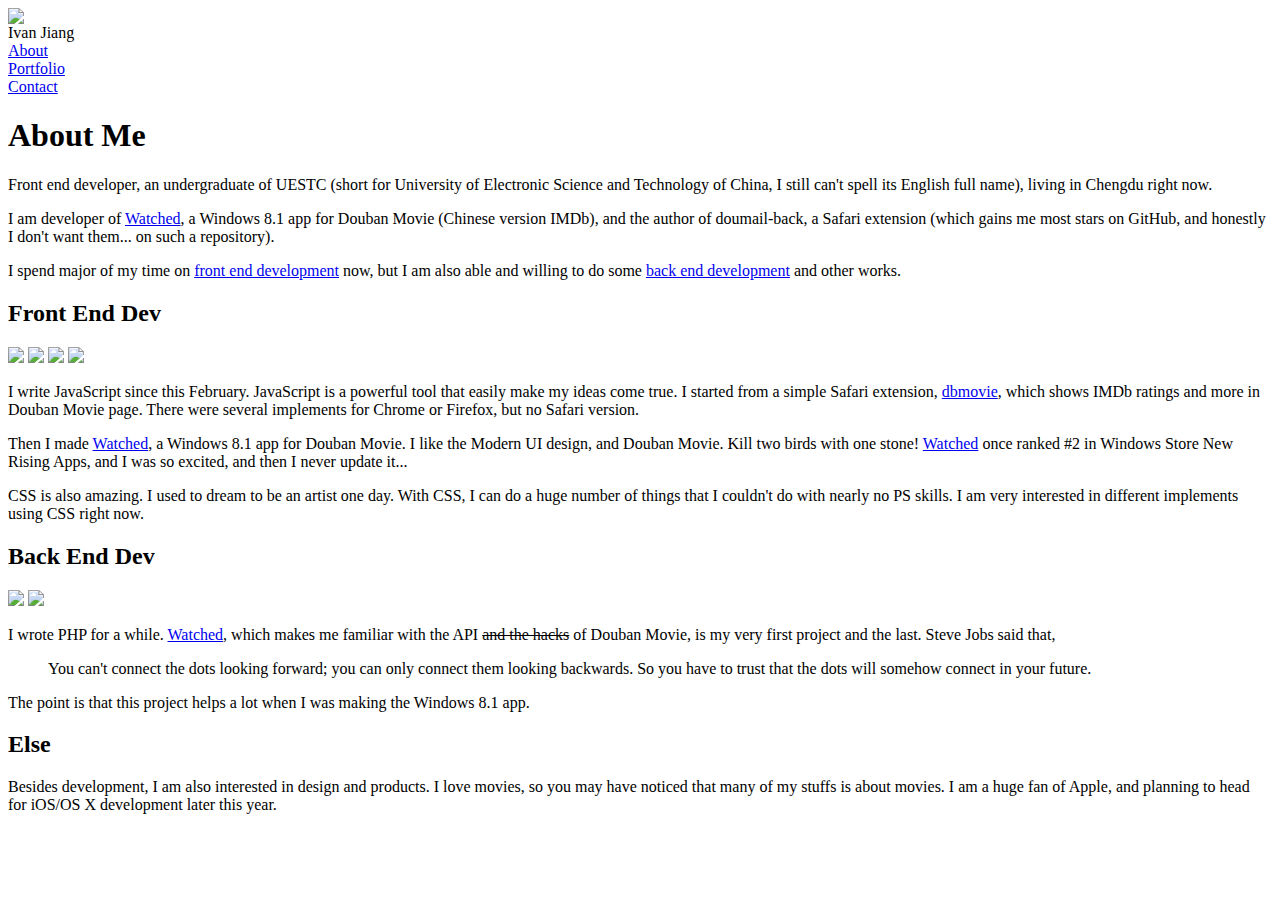
==== index.html @ e81a5da4 "暂时把之前的网站搬上来" ====
<html>
	<head>
		<meta charset="utf-8"/>
    	<meta name="viewport" content="width=device-width, initial-scale=1">
    	<meta name="Keywords" content="前端,前端开发者,Web Developer,姜希凡,iplus,iplus26,Ivan,看过,姜倔倔"/>
    	<link rel="icon" href="http://http://7xjjp0.com1.z0.glb.clouddn.com/me.png" />
   		<meta name="description" content="姜希凡的个人主页"/>
		<link rel="stylesheet" href="style/PaceSafari.css" type="text/css" />
		<link rel="stylesheet" href="style/ivan.css"  type="text/css"/>
		<link rel="stylesheet" href="style/index.css" type="text/css"/>
    	<link href='http://fonts.lug.ustc.edu.cn/css?family=Lato:300,400,900' rel='stylesheet' type='text/css'>
    	<title>Ivan Jiang · 姜希凡</title>
	</head>
	
	<body>
		<div id="pacesafari"></div>
		<div id="left-div">
			<div class="pic-of-me">
				<img src="http://7xjjp0.com1.z0.glb.clouddn.com/me.png" />
			</div>
			<div class="name">
				Ivan Jiang
			</div>
			<div class="link about">
				<a href="index.html">About</a>
			</div>
			<div class="link about">
				<a href="portfolio.html">Portfolio</a>
			</div>
			<div class="link contact">
				<a href="contact.html">Contact</a>
			</div>
		</div>
		
		<div id="right-div">
			<div class="content">
				<h1>About Me</h1></h1>
				<p>Front end developer, an undergraduate of UESTC (short for University of Electronic Science and Technology of China, I still can't spell its English full name), living in Chengdu right now. </p>
				<p>I am developer of <a target="_blank" href="http://apps.microsoft.com/windows/zh-cn/app/7eddcdbc-35a4-47ef-8ea7-fe7c37152d41">Watched</a>, a Windows 8.1 app for Douban Movie (Chinese version IMDb), 
					and the author of doumail-back, a Safari extension (which gains me most stars on GitHub, and honestly I don't want them... on such a repository).
				</p>
					
				<p>I spend major of my time on <a href="#front-end-dev">front end development</a> now,
					but I am also able and willing to do some <a href="#back-end-dev">back end development</a> and other works.
				</p>
				
				<h2 id="front-end-dev">Front End Dev</h2>
				<div class="logos">
					<img src="http://7xjjp0.com1.z0.glb.clouddn.com/html5-logo.png" />
					<img src="http://7xjjp0.com1.z0.glb.clouddn.com/css3-logo.png" />
					<img src="http://7xjjp0.com1.z0.glb.clouddn.com/js-logo.png" />
					<img src="http://7xjjp0.com1.z0.glb.clouddn.com/jquery-logo.png" />
				</div>
				<p>I write JavaScript since this February. JavaScript is a powerful tool that easily make my ideas come true. 
				   I started from a simple Safari extension, <a target="_blank" href="http://github.com/iplus26/dbmovie">dbmovie</a>, 
				   which shows IMDb ratings and more in Douban Movie page. There were several implements for Chrome or Firefox, but no Safari version.
				</p>
				<p>
					Then I made <a target="_blank" href="http://apps.microsoft.com/windows/zh-cn/app/7eddcdbc-35a4-47ef-8ea7-fe7c37152d41">Watched</a>, a Windows 8.1 app for Douban Movie.
					I like the Modern UI design, and Douban Movie. Kill two birds with one stone!
					<a target="_blank" href="http://apps.microsoft.com/windows/zh-cn/app/7eddcdbc-35a4-47ef-8ea7-fe7c37152d41">Watched</a>
					once ranked #2 in Windows Store New Rising Apps, and I was so excited, and then I never update it...
				</p>
				<p>
					CSS is also amazing. I used to dream to be an artist one day. 
					With CSS, I can do a huge number of things that I couldn't do with nearly no PS skills. 
					I am very interested in different implements using CSS right now. 
				</p>
			
				<h2 id="back-end-dev">Back End Dev</h2>
				<div class="logos">
					<img src="http://7xjjp0.com1.z0.glb.clouddn.com/php-logo.png" />
					<img src="http://7xjjp0.com1.z0.glb.clouddn.com/mysql-logo.png" />
				</div>
				<p>
					I wrote PHP for a while. <a href="http://watched.sinaapp.com/" target="_blank">Watched</a>,
				    which makes me familiar with the API <del>and the hacks</del> of Douban Movie, is my very first project and the last.
				    Steve Jobs said that, 
				</p>
				    <blockquote>
						You can't connect the dots looking forward; you can only connect them looking backwards. So you have to trust that the dots will somehow connect in your future.
					</blockquote>
			    <p>
					The point is that this project helps a lot when I was making the Windows 8.1 app.
				</p>
			
				<h2 id="else-skills">Else</h2>
				<p>Besides development, I am also interested in design and products. 
				   I love movies, so you may have noticed that many of my stuffs is about movies. 
				   I am a huge fan of Apple, and planning to head for iOS/OS X development later this year.   
				</p>
			</div>
		</div>
		<script type="text/javascript" src="js/PaceSafari.js"></script>
	</body>
</html>
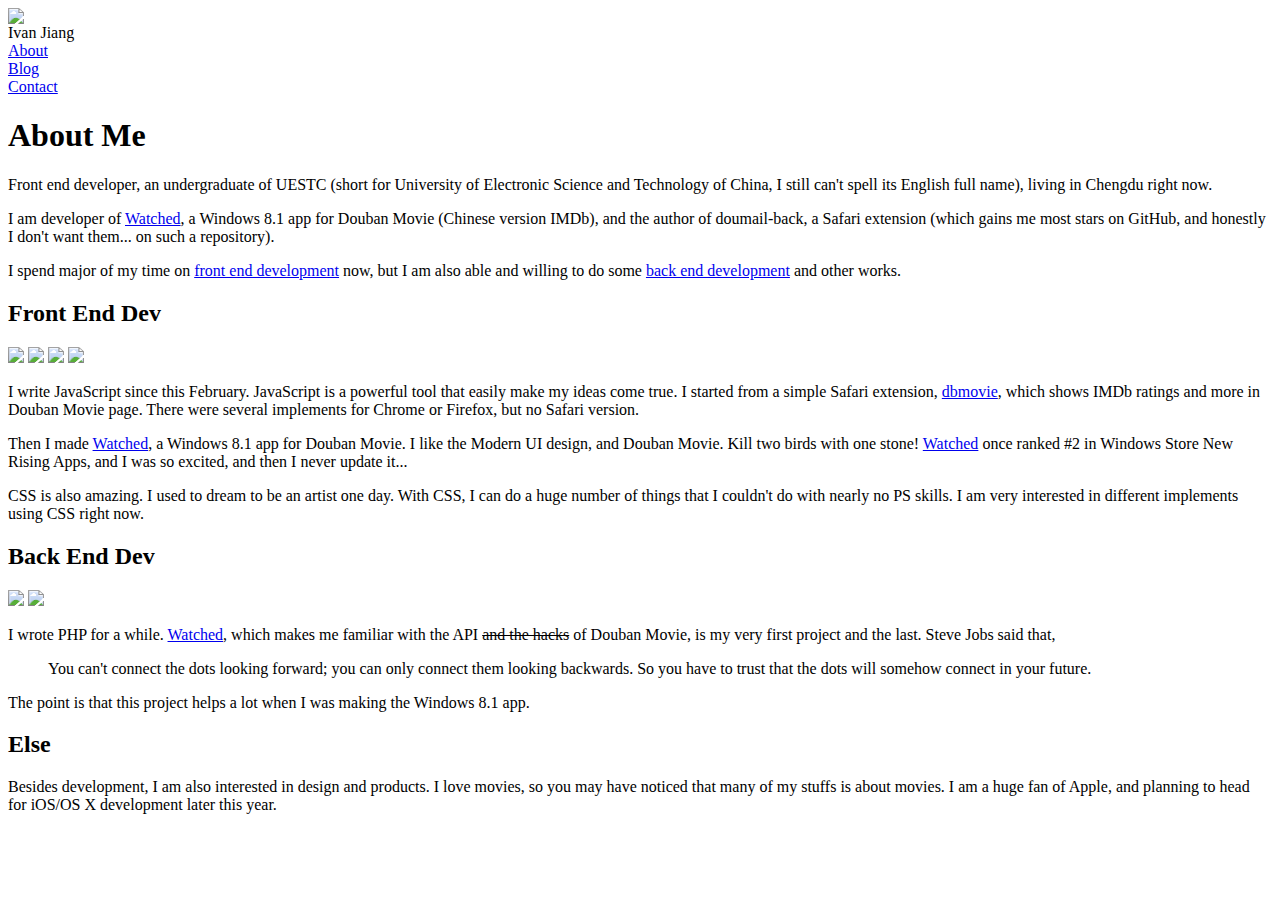
==== commit 24537ef1: "Add WOT verification." ====
--- a/index.html
+++ b/index.html
@@ -3,6 +3,7 @@
 		<meta charset="utf-8"/>
     	<meta name="viewport" content="width=device-width, initial-scale=1">
     	<meta name="Keywords" content="前端,前端开发者,Web Developer,姜希凡,iplus,iplus26,Ivan,看过,姜倔倔"/>
+    	<meta name="wot-verification" content="7f438211486d709936f1"/>
     	<link rel="icon" href="http://http://7xjjp0.com1.z0.glb.clouddn.com/me.png" />
    		<meta name="description" content="姜希凡的个人主页"/>
 		<link rel="stylesheet" href="style/PaceSafari.css" type="text/css" />
@@ -25,7 +26,7 @@
 				<a href="index.html">About</a>
 			</div>
 			<div class="link about">
-				<a href="portfolio.html">Portfolio</a>
+				<a href="blog">Blog</a>
 			</div>
 			<div class="link contact">
 				<a href="contact.html">Contact</a>
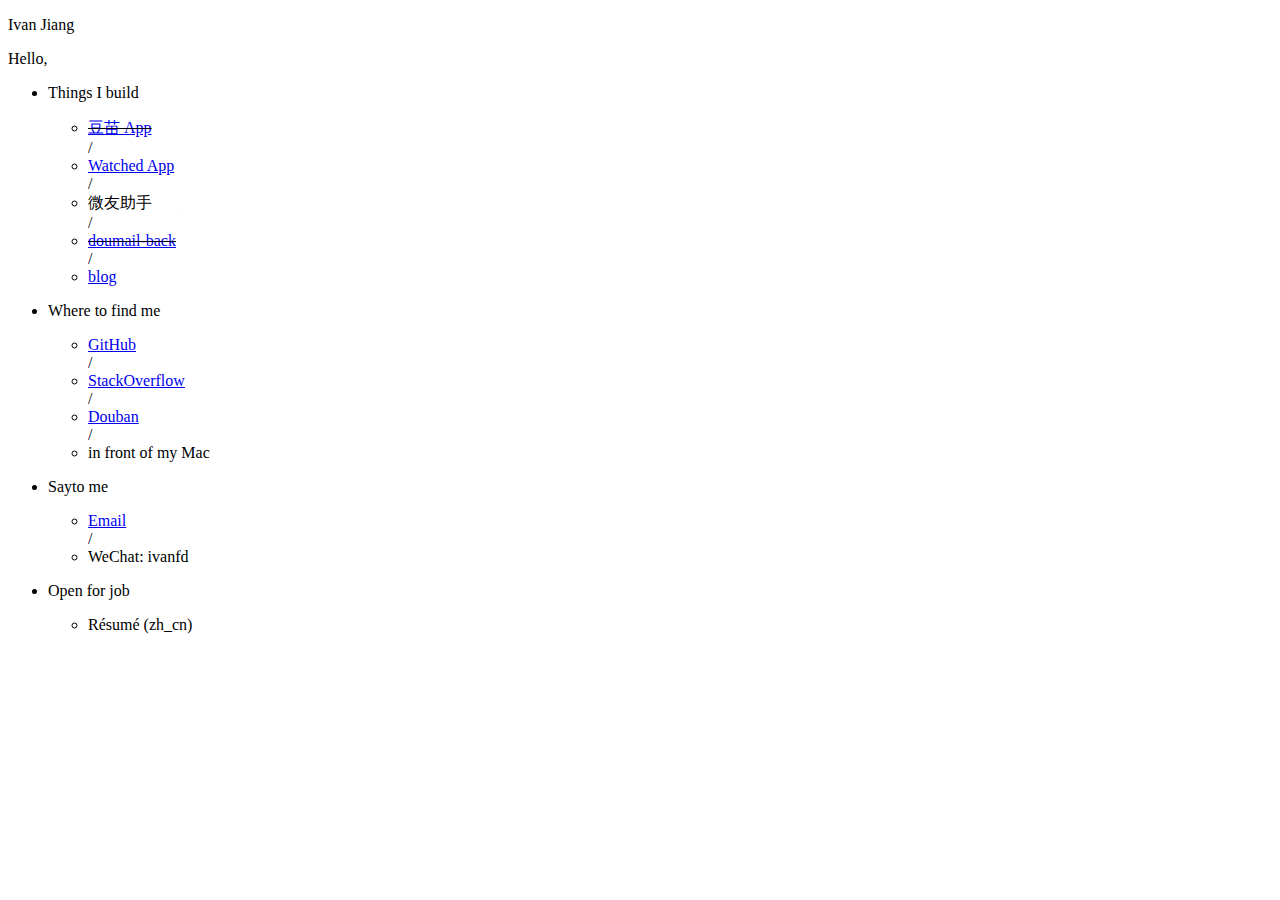
==== commit 2e3d13ce: "[Init] New Version" ====
--- a/index.html
+++ b/index.html
@@ -1,97 +1,175 @@
+<!DOCTYPE html>
 <html>
-	<head>
-		<meta charset="utf-8"/>
-    	<meta name="viewport" content="width=device-width, initial-scale=1">
-    	<meta name="Keywords" content="前端,前端开发者,Web Developer,姜希凡,iplus,iplus26,Ivan,看过,姜倔倔"/>
-    	<meta name="wot-verification" content="7f438211486d709936f1"/>
-    	<link rel="icon" href="http://http://7xjjp0.com1.z0.glb.clouddn.com/me.png" />
-   		<meta name="description" content="姜希凡的个人主页"/>
-		<link rel="stylesheet" href="style/PaceSafari.css" type="text/css" />
-		<link rel="stylesheet" href="style/ivan.css"  type="text/css"/>
-		<link rel="stylesheet" href="style/index.css" type="text/css"/>
-    	<link href='http://fonts.lug.ustc.edu.cn/css?family=Lato:300,400,900' rel='stylesheet' type='text/css'>
-    	<title>Ivan Jiang · 姜希凡</title>
-	</head>
-	
-	<body>
-		<div id="pacesafari"></div>
-		<div id="left-div">
-			<div class="pic-of-me">
-				<img src="http://7xjjp0.com1.z0.glb.clouddn.com/me.png" />
-			</div>
-			<div class="name">
-				Ivan Jiang
-			</div>
-			<div class="link about">
-				<a href="index.html">About</a>
-			</div>
-			<div class="link about">
-				<a href="blog">Blog</a>
-			</div>
-			<div class="link contact">
-				<a href="contact.html">Contact</a>
-			</div>
+<head>
+	<meta charset="utf-8" />
+	<meta name="viewport" content="width=device-width, initial-scale=1">
+	<link rel="icon" href="http://http://7xjjp0.com1.z0.glb.clouddn.com/me.png" />
+   	<meta name="description" content="姜希凡的个人主页"/>
+    <meta name="Keywords" content="前端,前端开发者,Web Developer,姜希凡,iplus,iplus26,Ivan,看过,姜倔倔"/>
+	<title>Ivan Jiang (姜希凡)</title>
+	<link rel="stylesheet" type="text/css" href="styles/main.css" />
+</head>
+<body>
+
+<div id="overall-wrapper">
+
+	<div id="header">
+		<div id="avatar-wrapper">
+			<!-- my avatar here. -->
 		</div>
+
+		<div id="name-wrapper">
+			<p class="name-label">Ivan Jiang</p>
+		</div>
+	</div>
+
+	<div id="content">
+		<div class="links">
+
+			<p id="changable"></p>
+
+			<ul class="blocks">
+				<li>
+					<div class="block">
+						<p class="title">Things I build</p>
+						<ul>
+							<li class="ios"><del><a href="https://github.com/iplus26/react-native-watched">豆苗 App</a></del></li> / 
+							<li class="win"><a href="https://github.com/iplus26/Watched">Watched App</a></li> /
+							<li class="wechat">微友助手</li> /
+							<li class="browser"><del><a href="https://github.com/iplus26/doumail-back">doumail-back</a></del></li> /
+							<li><a href="/blog">blog</a></li>
+						</ul>
+					</div>
+				</li>
+				<li>
+					<div class="block">
+						<p class="title">Where to find me</p>
+						<ul>
+							<li><a href="https://github.com/iplus26">GitHub</a></li> /
+							<li><a href="http://stackoverflow.com/users/4158282/iplus26">StackOverflow</a></li> /
+							<li><a href="http://www.douban.com/people/iplus26/">Douban</a></li> /
+							<li>in front of my <span class="mac">Mac</span></li>
+						</ul>
+					</div>
+				</li>
+				<li>
+					<div class="block">
+						<p class="title"><span class="smile">Say</span>to me</p>
+						<ul>
+							<li><a href="mailto:me@ivanjiang.com">Email</a></li> /
+							<li class="wechat">WeChat: ivanfd</li>
+						</ul>
+					</div>
+				</li>
+				<li>
+					<div class="block">
+					<p class="title">Open for job</p>
+					<ul>
+						<li class="pdf"><a>Résumé (zh_cn)</a></li>
+					</ul>
+					</div>
+				</li>
+			</ul>
+			
+		</div>
+	</div>
+
+	</div>
+
+	<footer>
 		
-		<div id="right-div">
-			<div class="content">
-				<h1>About Me</h1></h1>
-				<p>Front end developer, an undergraduate of UESTC (short for University of Electronic Science and Technology of China, I still can't spell its English full name), living in Chengdu right now. </p>
-				<p>I am developer of <a target="_blank" href="http://apps.microsoft.com/windows/zh-cn/app/7eddcdbc-35a4-47ef-8ea7-fe7c37152d41">Watched</a>, a Windows 8.1 app for Douban Movie (Chinese version IMDb), 
-					and the author of doumail-back, a Safari extension (which gains me most stars on GitHub, and honestly I don't want them... on such a repository).
-				</p>
-					
-				<p>I spend major of my time on <a href="#front-end-dev">front end development</a> now,
-					but I am also able and willing to do some <a href="#back-end-dev">back end development</a> and other works.
-				</p>
-				
-				<h2 id="front-end-dev">Front End Dev</h2>
-				<div class="logos">
-					<img src="http://7xjjp0.com1.z0.glb.clouddn.com/html5-logo.png" />
-					<img src="http://7xjjp0.com1.z0.glb.clouddn.com/css3-logo.png" />
-					<img src="http://7xjjp0.com1.z0.glb.clouddn.com/js-logo.png" />
-					<img src="http://7xjjp0.com1.z0.glb.clouddn.com/jquery-logo.png" />
-				</div>
-				<p>I write JavaScript since this February. JavaScript is a powerful tool that easily make my ideas come true. 
-				   I started from a simple Safari extension, <a target="_blank" href="http://github.com/iplus26/dbmovie">dbmovie</a>, 
-				   which shows IMDb ratings and more in Douban Movie page. There were several implements for Chrome or Firefox, but no Safari version.
-				</p>
-				<p>
-					Then I made <a target="_blank" href="http://apps.microsoft.com/windows/zh-cn/app/7eddcdbc-35a4-47ef-8ea7-fe7c37152d41">Watched</a>, a Windows 8.1 app for Douban Movie.
-					I like the Modern UI design, and Douban Movie. Kill two birds with one stone!
-					<a target="_blank" href="http://apps.microsoft.com/windows/zh-cn/app/7eddcdbc-35a4-47ef-8ea7-fe7c37152d41">Watched</a>
-					once ranked #2 in Windows Store New Rising Apps, and I was so excited, and then I never update it...
-				</p>
-				<p>
-					CSS is also amazing. I used to dream to be an artist one day. 
-					With CSS, I can do a huge number of things that I couldn't do with nearly no PS skills. 
-					I am very interested in different implements using CSS right now. 
-				</p>
+	</footer>
+
+	<script type="text/javascript">
+		'use strict';
+
+		function changeText() {
+			var changable = document.querySelector('#changable');
+
+			var hello = 'Hello, I\'m a Web FE developer. ';
+			var desc  = 'I write HTML, CSS and JavaScript. ';
 			
-				<h2 id="back-end-dev">Back End Dev</h2>
-				<div class="logos">
-					<img src="http://7xjjp0.com1.z0.glb.clouddn.com/php-logo.png" />
-					<img src="http://7xjjp0.com1.z0.glb.clouddn.com/mysql-logo.png" />
-				</div>
-				<p>
-					I wrote PHP for a while. <a href="http://watched.sinaapp.com/" target="_blank">Watched</a>,
-				    which makes me familiar with the API <del>and the hacks</del> of Douban Movie, is my very first project and the last.
-				    Steve Jobs said that, 
-				</p>
-				    <blockquote>
-						You can't connect the dots looking forward; you can only connect them looking backwards. So you have to trust that the dots will somehow connect in your future.
-					</blockquote>
-			    <p>
-					The point is that this project helps a lot when I was making the Windows 8.1 app.
-				</p>
-			
-				<h2 id="else-skills">Else</h2>
-				<p>Besides development, I am also interested in design and products. 
-				   I love movies, so you may have noticed that many of my stuffs is about movies. 
-				   I am a huge fan of Apple, and planning to head for iOS/OS X development later this year.   
-				</p>
-			</div>
-		</div>
-		<script type="text/javascript" src="js/PaceSafari.js"></script>
-	</body>
+			var step1Interval, step2Interval, step3Interval, step4Interval;
+
+			var i = 0;
+
+			var step1 = function step1() {
+				// hello, i'm a web fe dev
+				if (i < hello.length) {
+					changable.textContent += hello[i++];
+				} else {
+					i = 0;
+					clearInterval(step1Interval);
+				}
+			};
+
+			var step2 = function step2() {
+				// clear step1
+				if (i < hello.length) {
+					++i;
+					changable.textContent = changable.textContent.slice(0, -1); // remove the last word of the string
+				} else {
+					i = 0;
+					clearInterval(step2Interval);
+				}
+			};
+
+			var step3 = function step3() {
+				// i write html, css, javascript
+				if (i < desc.length) {
+					changable.textContent += desc[i++];
+				} else {
+					i = 0;
+					clearInterval(step3Interval);
+				}
+			};
+
+			var step4 = function step4() {
+				// clear step3
+				if (i < desc.length) {
+					++i;
+					changable.textContent = changable.textContent.slice(0, -1); // remove the last word of the string
+				} else {
+					i = 0;
+					clearInterval(step4Interval);
+				}
+			};
+
+			var animation = function animation() {
+
+				console.log('animation starts! ');
+
+				// print `hello` str
+				// takes 3000 ms
+				step1Interval = setInterval(step1, 3000 / hello.length);
+
+				// pause 1000 ms 
+				setTimeout(function initStep2Interval() {
+					// clear `hello` str
+					// takes 2400 ms 
+					step2Interval = setInterval(step2, 2000 / hello.length);
+				}, 4000);
+
+				// pause 1000 ms 
+				setTimeout(function initStep3Interval() {
+					// print `i write` str
+					// takes 3000 ms 
+					step3Interval = setInterval(step3, 3000 / desc.length);
+				}, 7000);
+
+				// pause 1000 ms 
+				setTimeout(function initStep4Interval() {
+					// clear `i write` str
+					// takes 2000 ms 
+					step4Interval = setInterval(step4, 2000 / desc.length);
+				}, 11000);
+			};
+
+			animation();
+			setInterval(animation, 14800);
+		}
+
+		changeText();
+	</script>
+</body>
 </html>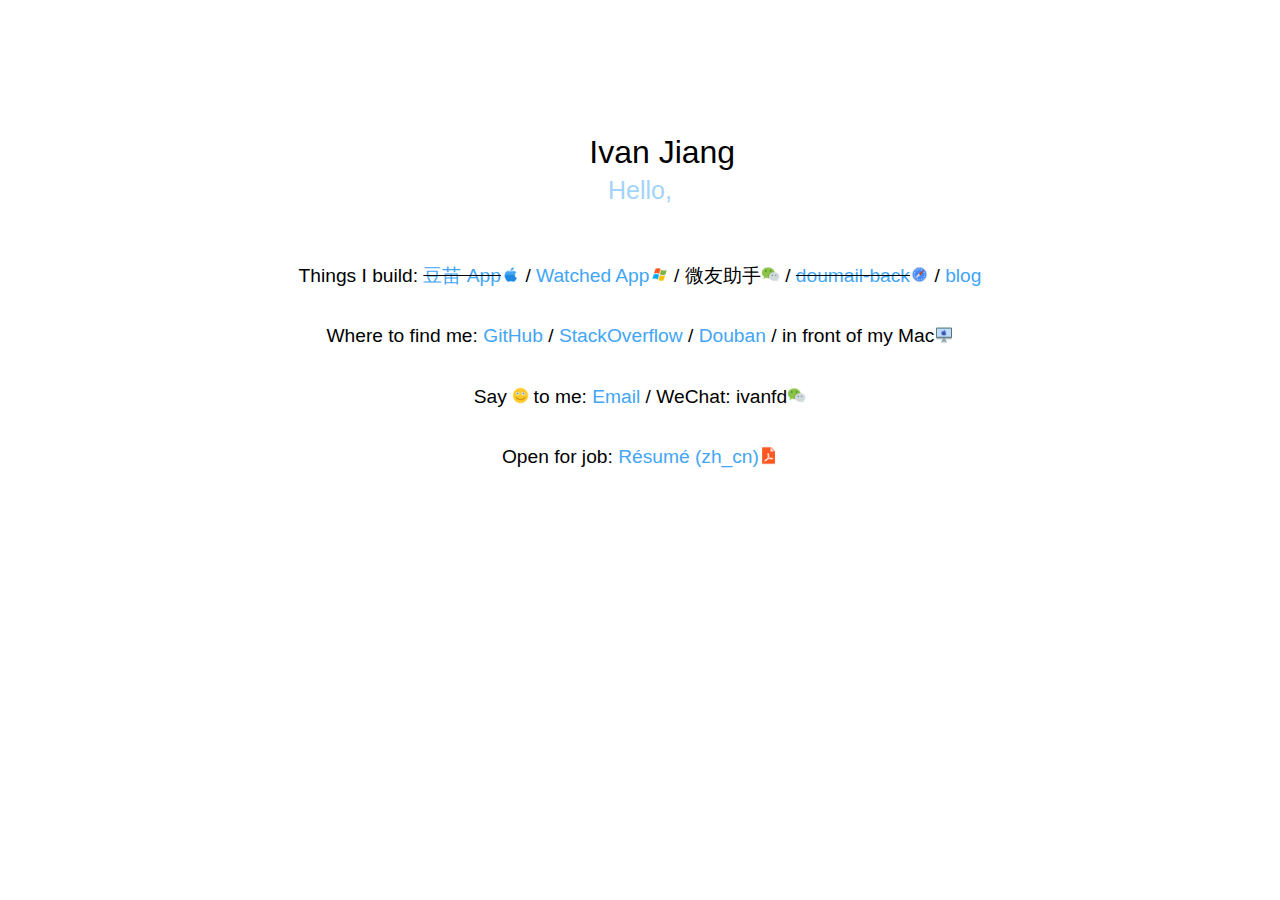
==== commit 6549561e: "[Feature] New version" ====
--- a/index.html
+++ b/index.html
@@ -65,7 +65,7 @@
 					<div class="block">
 					<p class="title">Open for job</p>
 					<ul>
-						<li class="pdf"><a>Résumé (zh_cn)</a></li>
+						<li class="pdf"><a href="https://github.com/iplus26/iplus26.github.io/raw/master/files/姜希凡个人简历.pdf" target="_blank">Résumé (zh_cn)</a></li>
 					</ul>
 					</div>
 				</li>
@@ -132,6 +132,7 @@
 				} else {
 					i = 0;
 					clearInterval(step4Interval);
+					changable.textContent = 'Web FE Developer';
 				}
 			};
 
@@ -166,7 +167,6 @@
 			};
 
 			animation();
-			setInterval(animation, 14800);
 		}
 
 		changeText();
--- a/styles/main.css
+++ b/styles/main.css
@@ -0,0 +1,2 @@
+html,body{padding:0;margin:0;font-family:"Helvetica", sans-serif}body{vertical-align:middle;max-width:60%;margin:8em auto}a,a:link,a:visited,a:hover{color:#42a5f5;text-decoration:none}#header{display:block;position:static;margin:auto;text-align:center}#header #avatar-wrapper{display:inline-block;padding:0;margin:0;position:relative;vertical-align:middle;border-radius:50%;background-image:url("http://7xjjp0.com1.z0.glb.clouddn.com/me.png");background-size:contain;width:2rem;height:2rem;transition:box-shadow .5s ease-in-out}#header #name-wrapper{display:inline-block;vertical-align:middle;height:3rem;line-height:3rem;font-size:2rem;font-weight:100;padding-left:.5rem}#header #name-wrapper p{padding:0;margin:0}#content{position:static;text-align:center}#content ul.blocks{margin:0;padding:0;list-style:none}#content .links{display:inline-block;font-size:1.2em;vertical-align:middle}#content .links #changable{font-size:1.3em;color:#a3d3fa;display:block;margin:0;height:2.8em}#content .links .block{display:block}#content .links .block p.title{display:inline-block}#content .links .block p.title:after{content:': '}#content .links .block ul{display:inline-block;padding:0;list-style:none;margin-bottom:.8em}#content .links .block ul li{display:inline-block}#content .links .smile:after{display:inline-block;content:':)';padding-left:.2em;padding-right:.2em;color:transparent;width:1.2rem;height:1.2rem;background:url("../images/Happy-48.png");background-repeat:no-repeat;background-size:contain;background-position:center}#content .links .mac:after{display:inline-block;content:'mac';color:transparent;width:1.2rem;height:1.2rem;background:url("../images/Mac Client-48.png");background-repeat:no-repeat;background-size:contain;background-position:center}#content .links .pdf:after{display:inline-block;content:'pdf';color:transparent;width:1.2rem;height:1.2rem;background:url("../images/PDF-48.png");background-repeat:no-repeat;background-size:contain;background-position:center}#content .links .win:after{display:inline-block;content:'win';color:transparent;width:1.2rem;height:1.2rem;background:url("../images/Windows Logo-48.png");background-repeat:no-repeat;background-size:contain;background-position:center}#content .links .ios:after{display:inline-block;content:'ios';color:transparent;width:1.2rem;height:1.2rem;background:url("../images/Mac OS-48.png");background-repeat:no-repeat;background-size:contain;background-position:center}#content .links .wechat:after{display:inline-block;content:'wechat';color:transparent;width:1.2rem;height:1.2rem;background:url("../images/Weixing-48.png");background-repeat:no-repeat;background-size:contain;background-position:center}#content .links .browser:after{display:inline-block;content:'browser';color:transparent;width:1.2rem;height:1.2rem;background:url("../images/Safari-48.png");background-repeat:no-repeat;background-size:contain;background-position:center}#content .links .github:after{display:inline-block;content:'github';color:transparent;width:1.2rem;height:1.2rem;background:url("../images/GitHub-48.png");background-repeat:no-repeat;background-size:contain;background-position:center}#content .links .so:after{display:inline-block;content:'github';color:transparent;width:1.2rem;height:1.2rem;background:url("../images/Stack Overflow-48.png");background-repeat:no-repeat;background-size:contain;background-position:center}
+/*# sourceMappingURL=main.css.map */
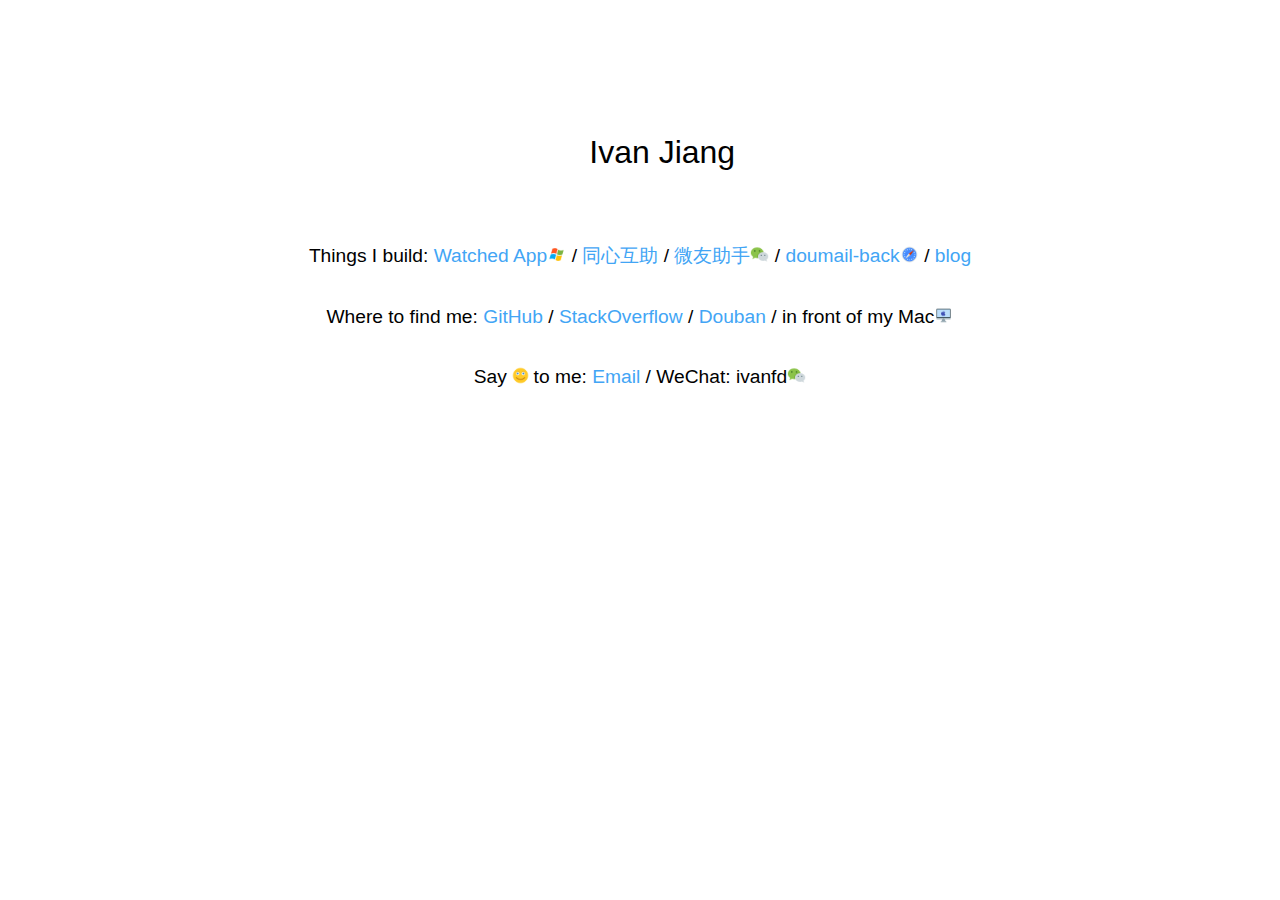
==== commit de8d934d: "Update projects." ====
--- a/index.html
+++ b/index.html
@@ -1,175 +1,62 @@
 <!DOCTYPE html>
 <html>
 <head>
-	<meta charset="utf-8" />
-	<meta name="viewport" content="width=device-width, initial-scale=1">
-	<link rel="icon" href="http://http://7xjjp0.com1.z0.glb.clouddn.com/me.png" />
-   	<meta name="description" content="姜希凡的个人主页"/>
+    <meta charset="utf-8" />
+    <meta name="viewport" content="width=device-width, initial-scale=1">
+    <link rel="icon" href="http://http://7xjjp0.com1.z0.glb.clouddn.com/me.png" />
+    <meta name="description" content="姜希凡的个人主页"/>
     <meta name="Keywords" content="前端,前端开发者,Web Developer,姜希凡,iplus,iplus26,Ivan,看过,姜倔倔"/>
-	<title>Ivan Jiang (姜希凡)</title>
-	<link rel="stylesheet" type="text/css" href="styles/main.css" />
+    <title>Ivan Jiang (姜希凡)</title>
+    <link rel="stylesheet" type="text/css" href="styles/main.css" />
 </head>
 <body>
-
-<div id="overall-wrapper">
-
-	<div id="header">
-		<div id="avatar-wrapper">
-			<!-- my avatar here. -->
-		</div>
-
-		<div id="name-wrapper">
-			<p class="name-label">Ivan Jiang</p>
-		</div>
-	</div>
-
-	<div id="content">
-		<div class="links">
-
-			<p id="changable"></p>
-
-			<ul class="blocks">
-				<li>
-					<div class="block">
-						<p class="title">Things I build</p>
-						<ul>
-							<li class="ios"><del><a href="https://github.com/iplus26/react-native-watched">豆苗 App</a></del></li> / 
-							<li class="win"><a href="https://github.com/iplus26/Watched">Watched App</a></li> /
-							<li class="wechat">微友助手</li> /
-							<li class="browser"><del><a href="https://github.com/iplus26/doumail-back">doumail-back</a></del></li> /
-							<li><a href="/blog">blog</a></li>
-						</ul>
-					</div>
-				</li>
-				<li>
-					<div class="block">
-						<p class="title">Where to find me</p>
-						<ul>
-							<li><a href="https://github.com/iplus26">GitHub</a></li> /
-							<li><a href="http://stackoverflow.com/users/4158282/iplus26">StackOverflow</a></li> /
-							<li><a href="http://www.douban.com/people/iplus26/">Douban</a></li> /
-							<li>in front of my <span class="mac">Mac</span></li>
-						</ul>
-					</div>
-				</li>
-				<li>
-					<div class="block">
-						<p class="title"><span class="smile">Say</span>to me</p>
-						<ul>
-							<li><a href="mailto:me@ivanjiang.com">Email</a></li> /
-							<li class="wechat">WeChat: ivanfd</li>
-						</ul>
-					</div>
-				</li>
-				<li>
-					<div class="block">
-					<p class="title">Open for job</p>
-					<ul>
-						<li class="pdf"><a href="https://github.com/iplus26/iplus26.github.io/raw/master/files/姜希凡个人简历.pdf" target="_blank">Résumé (zh_cn)</a></li>
-					</ul>
-					</div>
-				</li>
-			</ul>
-			
-		</div>
-	</div>
-
-	</div>
-
-	<footer>
-		
-	</footer>
-
-	<script type="text/javascript">
-		'use strict';
-
-		function changeText() {
-			var changable = document.querySelector('#changable');
-
-			var hello = 'Hello, I\'m a Web FE developer. ';
-			var desc  = 'I write HTML, CSS and JavaScript. ';
-			
-			var step1Interval, step2Interval, step3Interval, step4Interval;
-
-			var i = 0;
-
-			var step1 = function step1() {
-				// hello, i'm a web fe dev
-				if (i < hello.length) {
-					changable.textContent += hello[i++];
-				} else {
-					i = 0;
-					clearInterval(step1Interval);
-				}
-			};
-
-			var step2 = function step2() {
-				// clear step1
-				if (i < hello.length) {
-					++i;
-					changable.textContent = changable.textContent.slice(0, -1); // remove the last word of the string
-				} else {
-					i = 0;
-					clearInterval(step2Interval);
-				}
-			};
-
-			var step3 = function step3() {
-				// i write html, css, javascript
-				if (i < desc.length) {
-					changable.textContent += desc[i++];
-				} else {
-					i = 0;
-					clearInterval(step3Interval);
-				}
-			};
-
-			var step4 = function step4() {
-				// clear step3
-				if (i < desc.length) {
-					++i;
-					changable.textContent = changable.textContent.slice(0, -1); // remove the last word of the string
-				} else {
-					i = 0;
-					clearInterval(step4Interval);
-					changable.textContent = 'Web FE Developer';
-				}
-			};
-
-			var animation = function animation() {
-
-				console.log('animation starts! ');
-
-				// print `hello` str
-				// takes 3000 ms
-				step1Interval = setInterval(step1, 3000 / hello.length);
-
-				// pause 1000 ms 
-				setTimeout(function initStep2Interval() {
-					// clear `hello` str
-					// takes 2400 ms 
-					step2Interval = setInterval(step2, 2000 / hello.length);
-				}, 4000);
-
-				// pause 1000 ms 
-				setTimeout(function initStep3Interval() {
-					// print `i write` str
-					// takes 3000 ms 
-					step3Interval = setInterval(step3, 3000 / desc.length);
-				}, 7000);
-
-				// pause 1000 ms 
-				setTimeout(function initStep4Interval() {
-					// clear `i write` str
-					// takes 2000 ms 
-					step4Interval = setInterval(step4, 2000 / desc.length);
-				}, 11000);
-			};
-
-			animation();
-		}
-
-		changeText();
-	</script>
+    <div id="overall-wrapper">
+        <div id="header" style="margin-bottom: 50px;">
+            <div id="avatar-wrapper">
+                <!-- my avatar here. -->
+            </div>
+            <div id="name-wrapper">
+                <p class="name-label">Ivan Jiang</p>
+            </div>
+        </div>
+        <div id="content">
+            <div class="links">
+                <ul class="blocks">
+                    <li>
+                        <div class="block">
+                            <p class="title">Things I build</p>
+                            <ul>
+                                <li class="win"><a href="https://github.com/iplus26/Watched">Watched App</a></li> /
+                                <li><a href="https://www.tongxinclub.com">同心互助</a></li> / 
+                                <li class="wechat"><a href="http://weiyoubot.com">微友助手</a></li> /
+                                <li class="browser"><a href="https://github.com/iplus26/doumail-back">doumail-back</a></li> /
+                                <li><a href="/blog">blog</a></li>
+                            </ul>
+                        </div>
+                    </li>
+                    <li>
+                        <div class="block">
+                            <p class="title">Where to find me</p>
+                            <ul>
+                                <li><a href="https://github.com/iplus26">GitHub</a></li> /
+                                <li><a href="http://stackoverflow.com/users/4158282/iplus26">StackOverflow</a></li> /
+                                <li><a href="http://www.douban.com/people/iplus26/">Douban</a></li> /
+                                <li>in front of my <span class="mac">Mac</span></li>
+                            </ul>
+                        </div>
+                    </li>
+                    <li>
+                        <div class="block">
+                            <p class="title"><span class="smile">Say</span>to me</p>
+                            <ul>
+                                <li><a href="mailto:me@ivanjiang.com">Email</a></li> /
+                                <li class="wechat">WeChat: ivanfd</li>
+                            </ul>
+                        </div>
+                    </li>
+                </ul>
+            </div>
+        </div>
+    </div>
 </body>
-</html>+</html>
--- a/styles/main.css
+++ b/styles/main.css
@@ -1,2 +1,2 @@
-html,body{padding:0;margin:0;font-family:"Helvetica", sans-serif}body{vertical-align:middle;max-width:60%;margin:8em auto}a,a:link,a:visited,a:hover{color:#42a5f5;text-decoration:none}#header{display:block;position:static;margin:auto;text-align:center}#header #avatar-wrapper{display:inline-block;padding:0;margin:0;position:relative;vertical-align:middle;border-radius:50%;background-image:url("http://7xjjp0.com1.z0.glb.clouddn.com/me.png");background-size:contain;width:2rem;height:2rem;transition:box-shadow .5s ease-in-out}#header #name-wrapper{display:inline-block;vertical-align:middle;height:3rem;line-height:3rem;font-size:2rem;font-weight:100;padding-left:.5rem}#header #name-wrapper p{padding:0;margin:0}#content{position:static;text-align:center}#content ul.blocks{margin:0;padding:0;list-style:none}#content .links{display:inline-block;font-size:1.2em;vertical-align:middle}#content .links #changable{font-size:1.3em;color:#a3d3fa;display:block;margin:0;height:2.8em}#content .links .block{display:block}#content .links .block p.title{display:inline-block}#content .links .block p.title:after{content:': '}#content .links .block ul{display:inline-block;padding:0;list-style:none;margin-bottom:.8em}#content .links .block ul li{display:inline-block}#content .links .smile:after{display:inline-block;content:':)';padding-left:.2em;padding-right:.2em;color:transparent;width:1.2rem;height:1.2rem;background:url("../images/Happy-48.png");background-repeat:no-repeat;background-size:contain;background-position:center}#content .links .mac:after{display:inline-block;content:'mac';color:transparent;width:1.2rem;height:1.2rem;background:url("../images/Mac Client-48.png");background-repeat:no-repeat;background-size:contain;background-position:center}#content .links .pdf:after{display:inline-block;content:'pdf';color:transparent;width:1.2rem;height:1.2rem;background:url("../images/PDF-48.png");background-repeat:no-repeat;background-size:contain;background-position:center}#content .links .win:after{display:inline-block;content:'win';color:transparent;width:1.2rem;height:1.2rem;background:url("../images/Windows Logo-48.png");background-repeat:no-repeat;background-size:contain;background-position:center}#content .links .ios:after{display:inline-block;content:'ios';color:transparent;width:1.2rem;height:1.2rem;background:url("../images/Mac OS-48.png");background-repeat:no-repeat;background-size:contain;background-position:center}#content .links .wechat:after{display:inline-block;content:'wechat';color:transparent;width:1.2rem;height:1.2rem;background:url("../images/Weixing-48.png");background-repeat:no-repeat;background-size:contain;background-position:center}#content .links .browser:after{display:inline-block;content:'browser';color:transparent;width:1.2rem;height:1.2rem;background:url("../images/Safari-48.png");background-repeat:no-repeat;background-size:contain;background-position:center}#content .links .github:after{display:inline-block;content:'github';color:transparent;width:1.2rem;height:1.2rem;background:url("../images/GitHub-48.png");background-repeat:no-repeat;background-size:contain;background-position:center}#content .links .so:after{display:inline-block;content:'github';color:transparent;width:1.2rem;height:1.2rem;background:url("../images/Stack Overflow-48.png");background-repeat:no-repeat;background-size:contain;background-position:center}
+html,body{padding:0;margin:0;font-family:"Helvetica", sans-serif}body{vertical-align:middle;max-width:60%;margin:8em auto}a{position:relative;color:#42a5f5;text-decoration:none}a:before{content:"";position:absolute;width:100%;height:2px;bottom:0;left:0;background-color:#42a5f5;visibility:hidden;-webkit-transform:scaleX(0);transform:scaleX(0);-webkit-transition:all 0.3s ease-in-out 0s;transition:all 0.3s ease-in-out 0s}a:hover{color:#42a5f5}a:hover:before{visibility:visible;-webkit-transform:scaleX(1);transform:scaleX(1)}a:visited{color:#42a5f5}#header{display:block;position:static;margin:auto;text-align:center}#header #avatar-wrapper{display:inline-block;padding:0;margin:0;position:relative;vertical-align:middle;border-radius:50%;background-image:url("http://7xjjp0.com1.z0.glb.clouddn.com/me.png");background-size:contain;width:2rem;height:2rem;transition:box-shadow .5s ease-in-out}#header #name-wrapper{display:inline-block;vertical-align:middle;height:3rem;line-height:3rem;font-size:2rem;font-weight:100;padding-left:.5rem}#header #name-wrapper p{padding:0;margin:0}#content{position:static;text-align:center}#content ul.blocks{margin:0;padding:0;list-style:none}#content .links{display:inline-block;font-size:1.2em;vertical-align:middle}#content .links #changable{font-size:1.3em;color:#a3d3fa;display:block;margin:0;height:2.8em}#content .links .block{display:block}#content .links .block p.title{display:inline-block}#content .links .block p.title:after{content:': '}#content .links .block ul{display:inline-block;padding:0;list-style:none;margin-bottom:.8em}#content .links .block ul li{display:inline-block}#content .links .smile:after{display:inline-block;content:':)';padding-left:.2em;padding-right:.2em;color:transparent;width:1.2rem;height:1.2rem;background:url("../images/Happy-48.png");background-repeat:no-repeat;background-size:contain;background-position:center}#content .links .mac:after{display:inline-block;content:'mac';color:transparent;width:1.2rem;height:1.2rem;background:url("../images/Mac Client-48.png");background-repeat:no-repeat;background-size:contain;background-position:center}#content .links .pdf:after{display:inline-block;content:'pdf';color:transparent;width:1.2rem;height:1.2rem;background:url("../images/PDF-48.png");background-repeat:no-repeat;background-size:contain;background-position:center}#content .links .win:after{display:inline-block;content:'win';color:transparent;width:1.2rem;height:1.2rem;background:url("../images/Windows Logo-48.png");background-repeat:no-repeat;background-size:contain;background-position:center}#content .links .ios:after{display:inline-block;content:'ios';color:transparent;width:1.2rem;height:1.2rem;background:url("../images/Mac OS-48.png");background-repeat:no-repeat;background-size:contain;background-position:center}#content .links .wechat:after{display:inline-block;content:'wechat';color:transparent;width:1.2rem;height:1.2rem;background:url("../images/Weixing-48.png");background-repeat:no-repeat;background-size:contain;background-position:center}#content .links .browser:after{display:inline-block;content:'browser';color:transparent;width:1.2rem;height:1.2rem;background:url("../images/Safari-48.png");background-repeat:no-repeat;background-size:contain;background-position:center}#content .links .github:after{display:inline-block;content:'github';color:transparent;width:1.2rem;height:1.2rem;background:url("../images/GitHub-48.png");background-repeat:no-repeat;background-size:contain;background-position:center}#content .links .so:after{display:inline-block;content:'github';color:transparent;width:1.2rem;height:1.2rem;background:url("../images/Stack Overflow-48.png");background-repeat:no-repeat;background-size:contain;background-position:center}
 /*# sourceMappingURL=main.css.map */
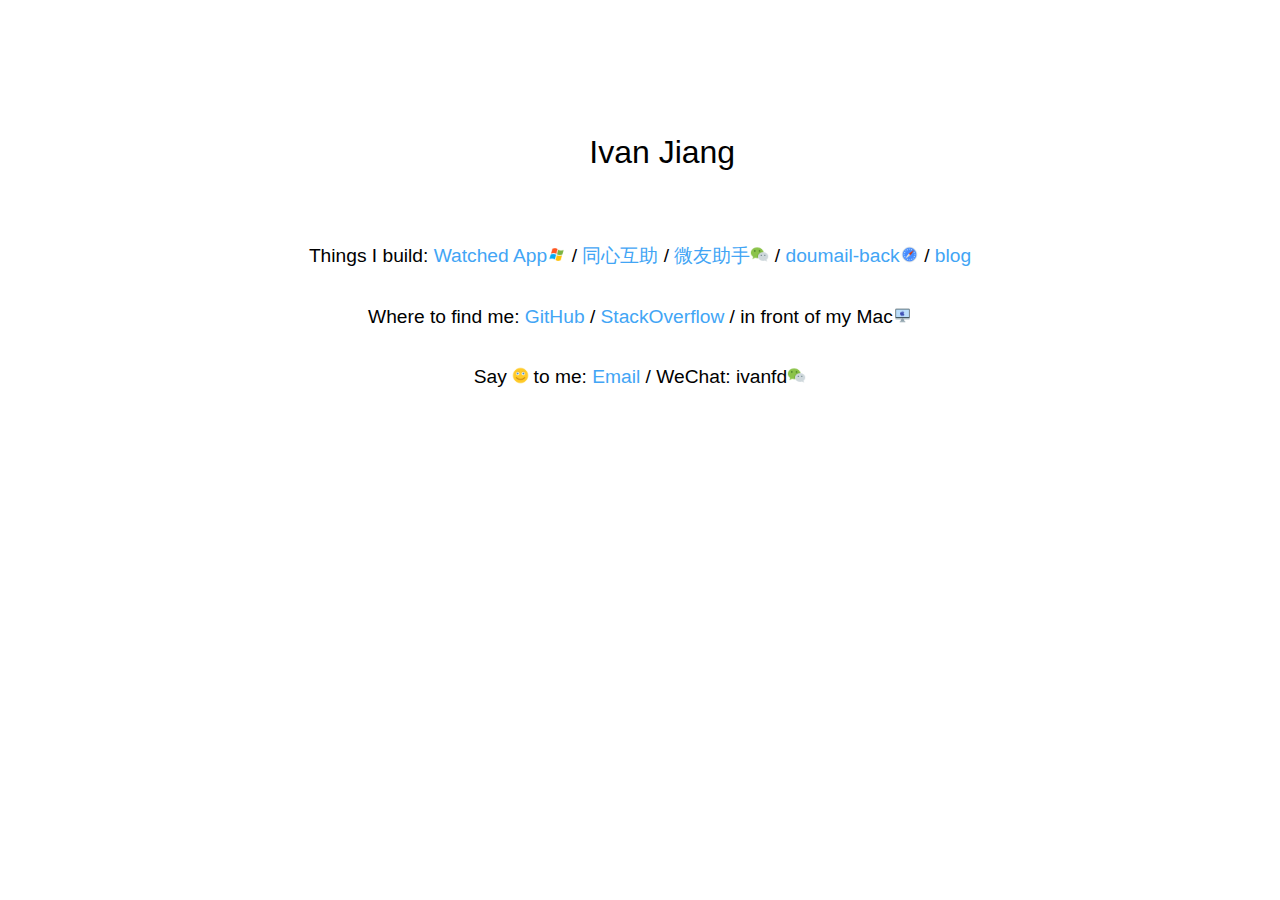
==== commit bfdd2ea1: "Update avatar link in meta" ====
--- a/index.html
+++ b/index.html
@@ -2,10 +2,11 @@
 <html>
 <head>
     <meta charset="utf-8" />
-    <meta name="viewport" content="width=device-width, initial-scale=1">
-    <link rel="icon" href="http://http://7xjjp0.com1.z0.glb.clouddn.com/me.png" />
-    <meta name="description" content="姜希凡的个人主页"/>
-    <meta name="Keywords" content="前端,前端开发者,Web Developer,姜希凡,iplus,iplus26,Ivan,看过,姜倔倔"/>
+    <meta http-equiv="X-UA-Compatible" content="IE=edge" />
+    <meta name="viewport" content="width=device-width, initial-scale=1" />
+    <link rel="icon" href="https://avatars1.githubusercontent.com/u/6082721?s=460&v=4" />
+    <meta name="description" content="Ivan Jiang | Web FE Developer"/>
+    <meta name="keywords" content="姜希凡, Ivan Jiang, iplus26, Tencent, 前端, Web Developer, JavaScript"/>
     <title>Ivan Jiang (姜希凡)</title>
     <link rel="stylesheet" type="text/css" href="styles/main.css" />
 </head>
@@ -30,7 +31,7 @@
                                 <li><a href="https://www.tongxinclub.com">同心互助</a></li> / 
                                 <li class="wechat"><a href="http://weiyoubot.com">微友助手</a></li> /
                                 <li class="browser"><a href="https://github.com/iplus26/doumail-back">doumail-back</a></li> /
-                                <li><a href="/blog">blog</a></li>
+                                <li><a href="https://medium.com/@iplus26">blog</a></li>
                             </ul>
                         </div>
                     </li>
@@ -40,7 +41,6 @@
                             <ul>
                                 <li><a href="https://github.com/iplus26">GitHub</a></li> /
                                 <li><a href="http://stackoverflow.com/users/4158282/iplus26">StackOverflow</a></li> /
-                                <li><a href="http://www.douban.com/people/iplus26/">Douban</a></li> /
                                 <li>in front of my <span class="mac">Mac</span></li>
                             </ul>
                         </div>
